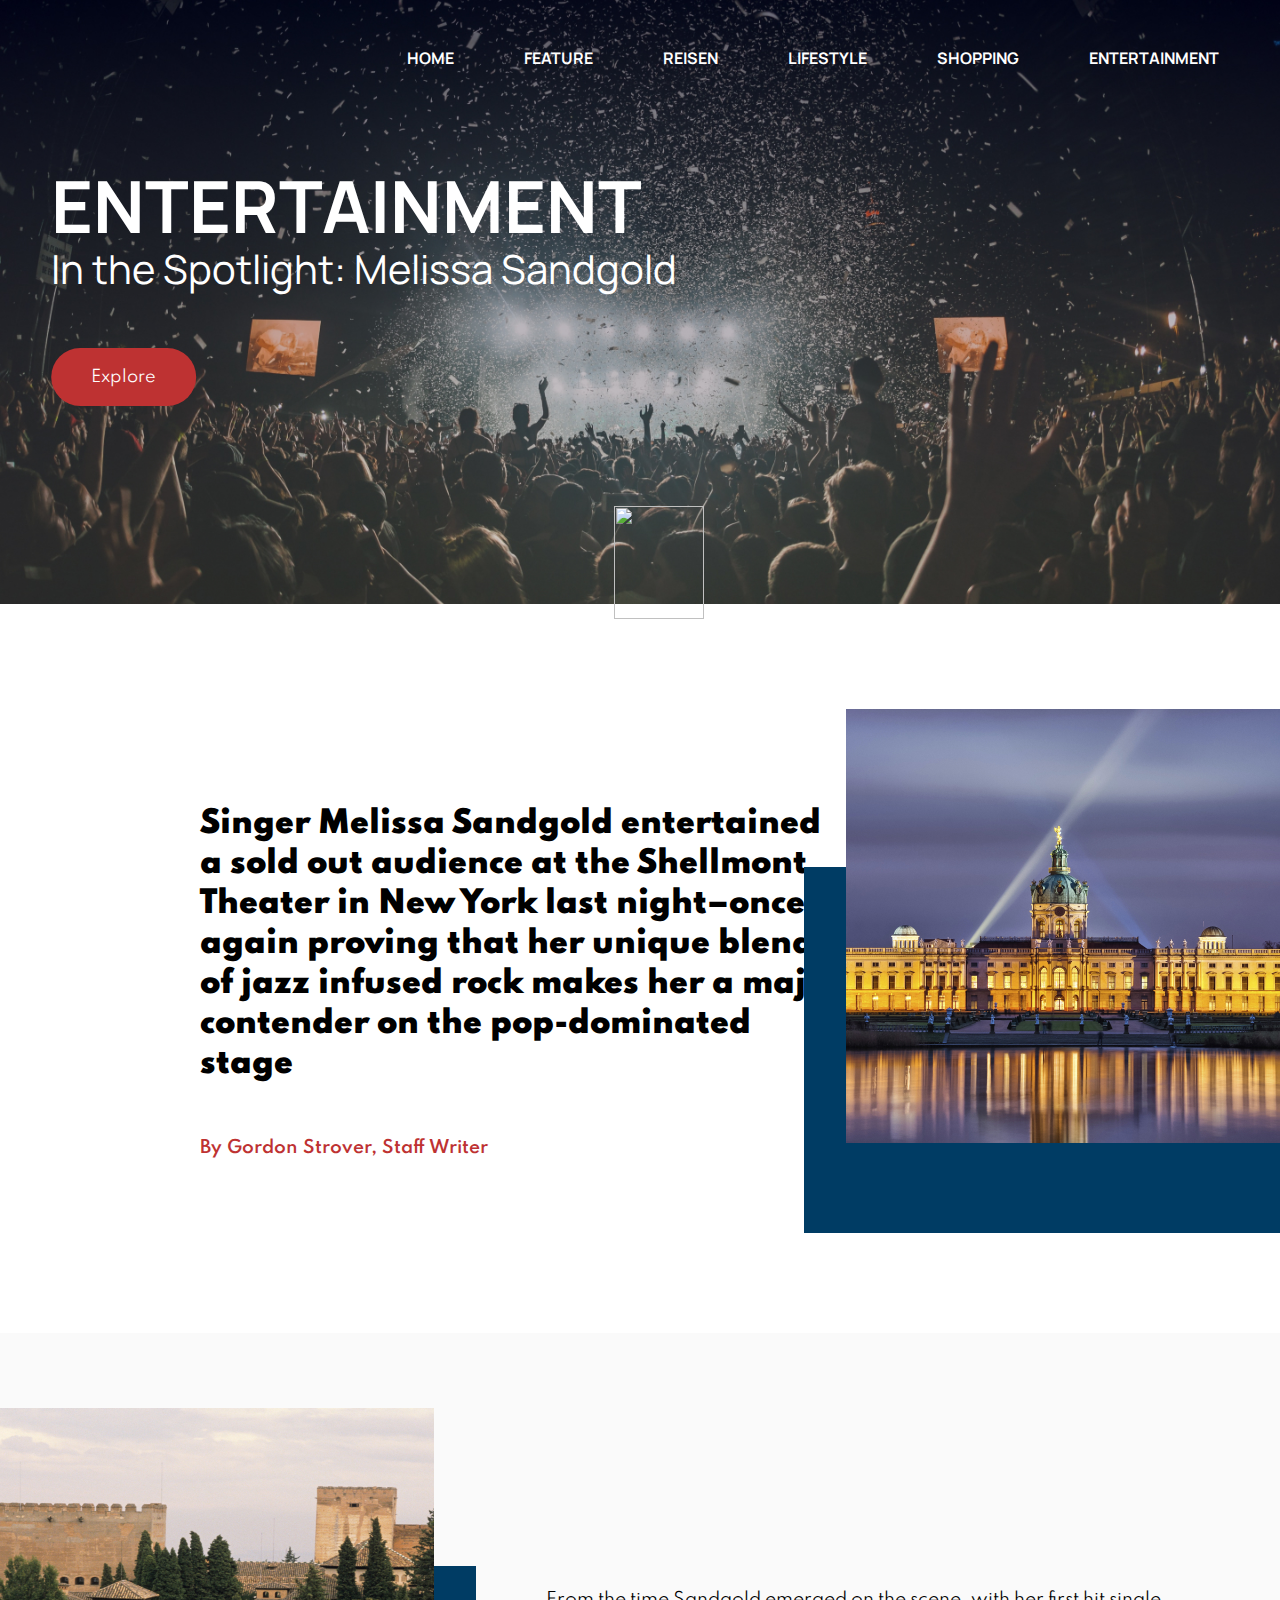
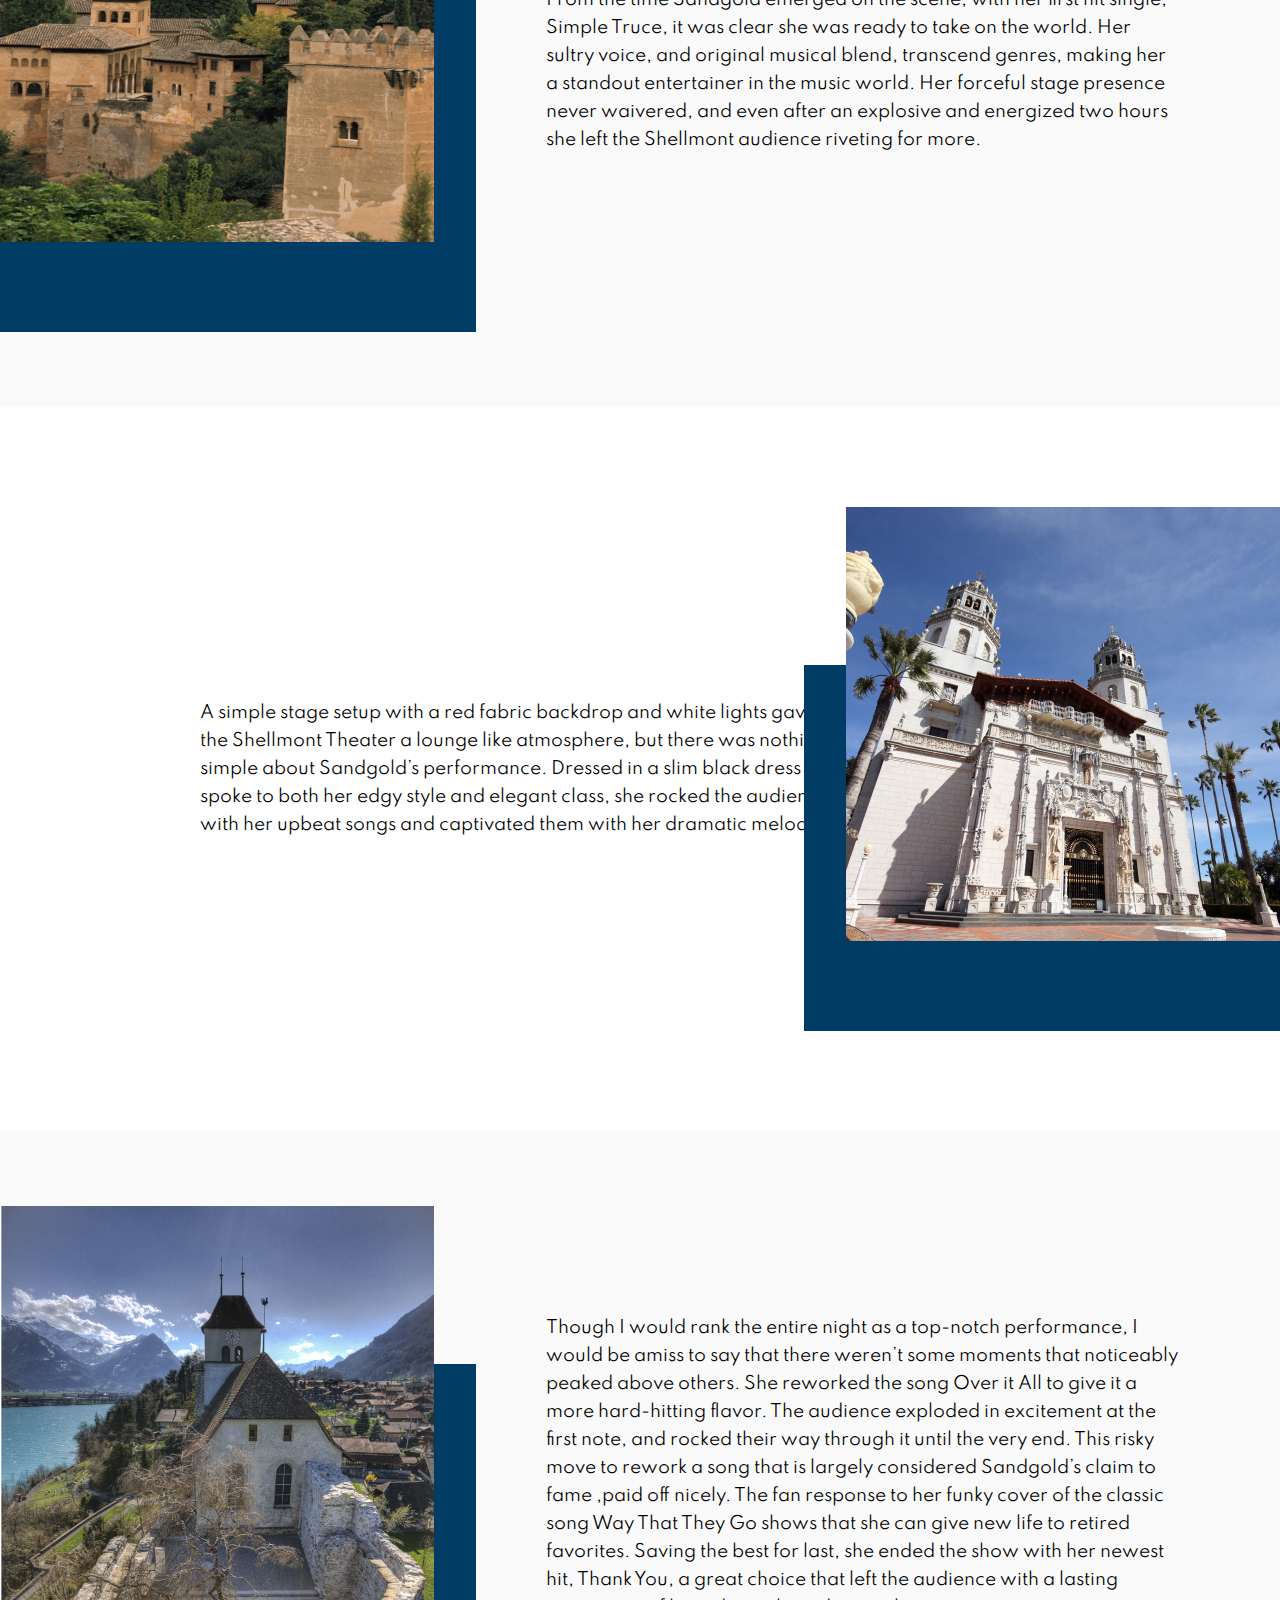
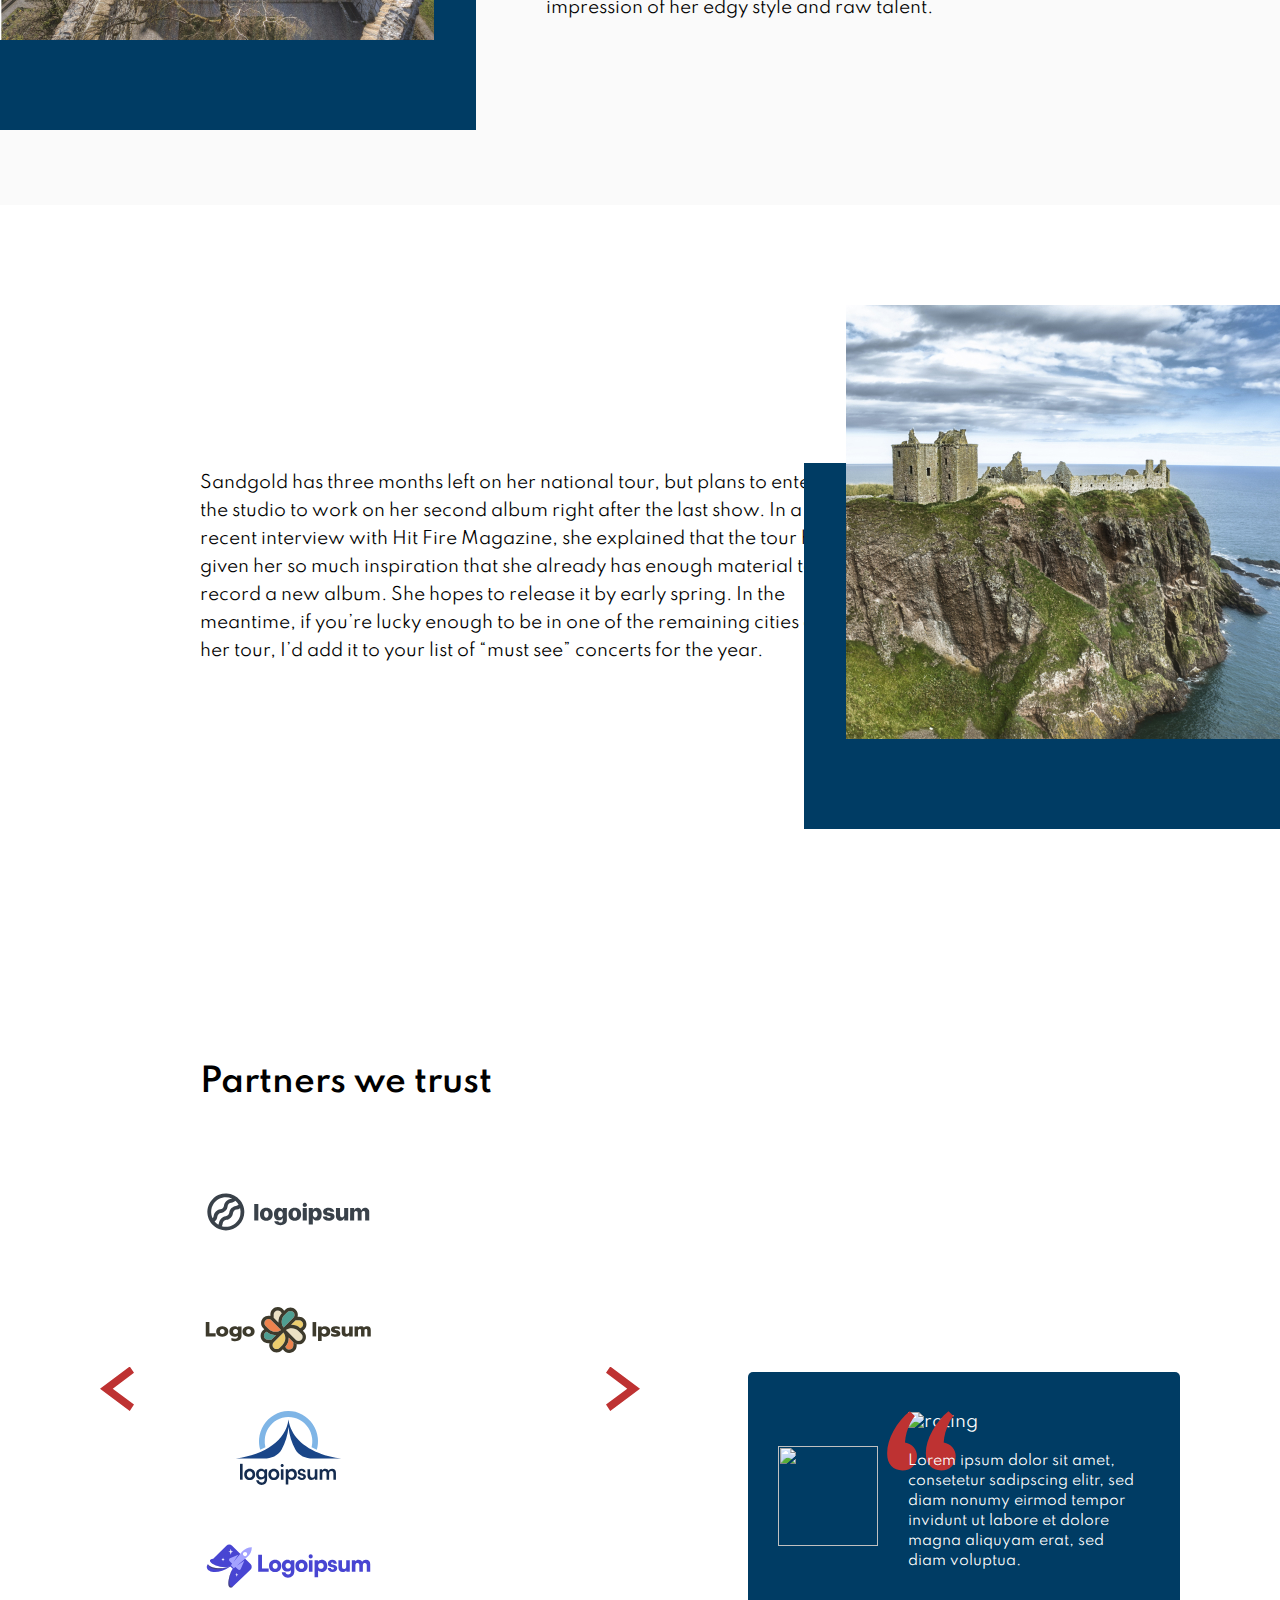
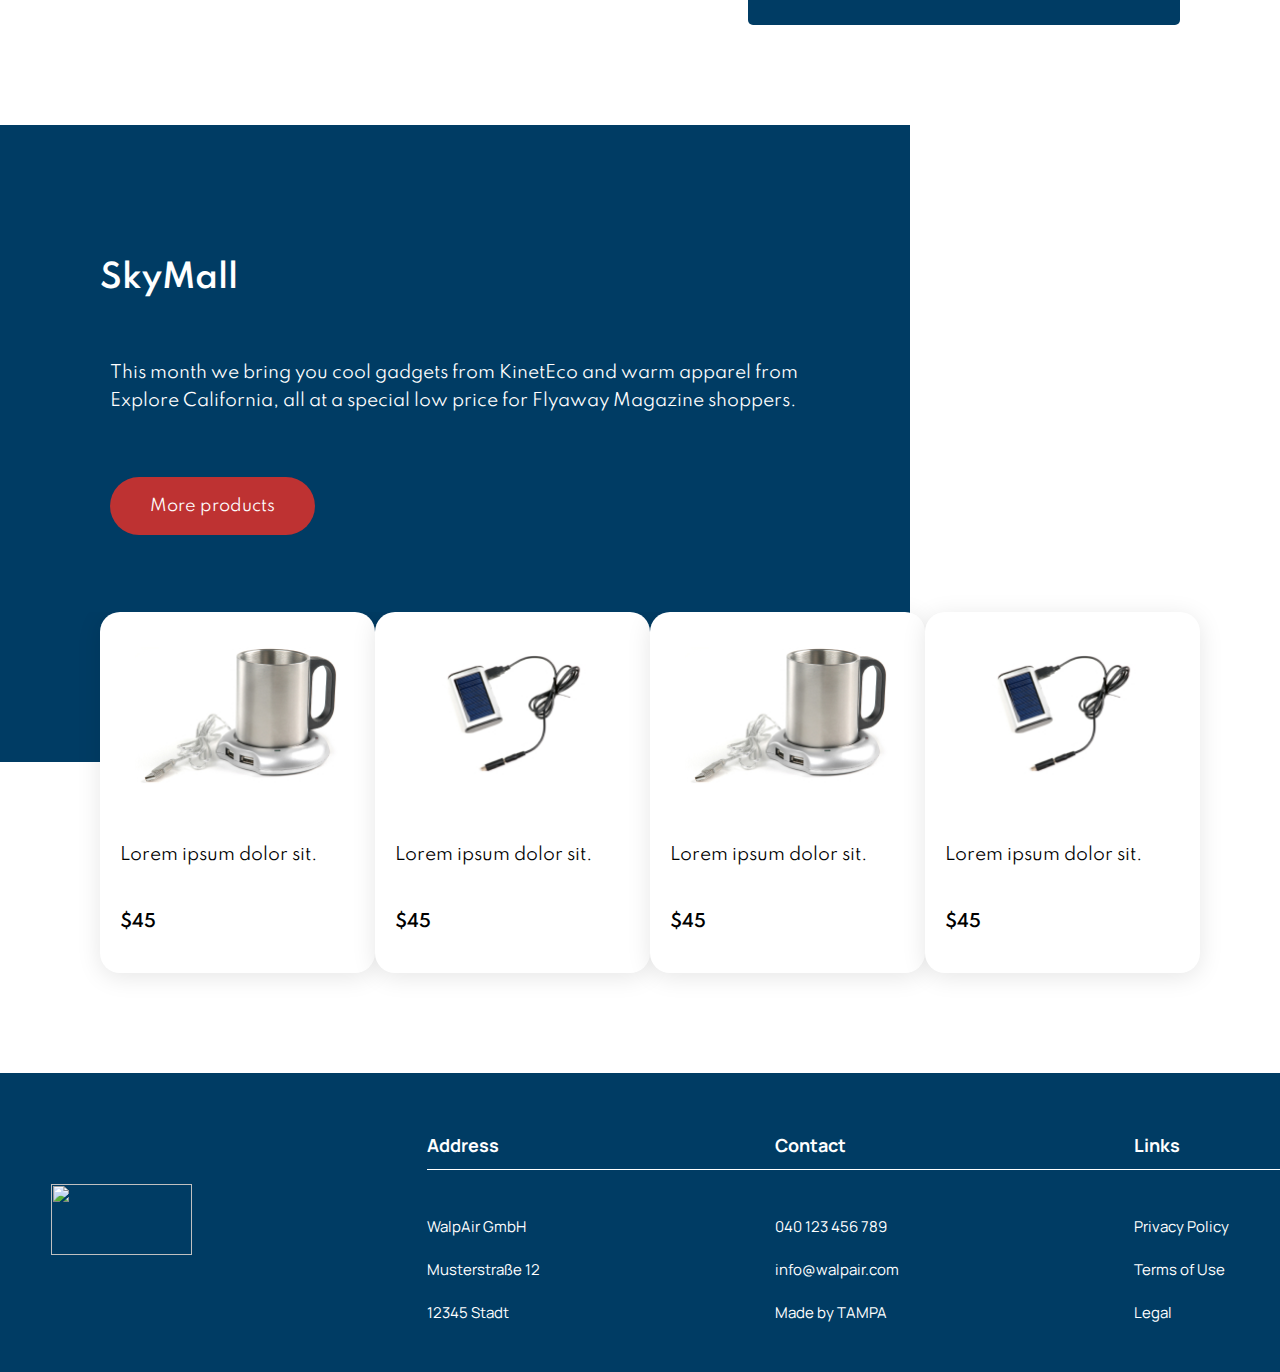
==== entertainment.html @ d900e172 "added Unterseiten" ====
<!DOCTYPE html>
<html lang="de">
<head>
	<meta charset="UTF-8">
	<meta http-equiv="X-UA-Compatible" content="IE=edge">
	<meta name="viewport" content="width=device-width, initial-scale=1.0">
	<title>WALPAIR Board Magazine</title>
	<link rel="stylesheet" href="css/reset.css">
	<link rel="stylesheet" type="text/css" href="slick-1.8.1/slick/slick.css">
	<link rel="stylesheet" href="css/style.css">
</head>
<body>
	<div class="site">
		<header>
			<div class="header inner">
				<div class="inner">
					<a href="index.html" class="logo"></a>
					<nav class="nav" id="nav">
						<ul>
							<li><a href="index.html">HOME</a></li>
							<li><a href="feature.html">FEATURE</a></li>
							<li><a href="reisen.html">REISEN</a></li>
							<li><a href="lifestyle.html">LIFESTYLE</a></li>
							<li><a href="shopping.html">SHOPPING</a></li>
							<li><a href="entertainment.html">ENTERTAINMENT</a></li>
						  </ul>
					</nav>
				</div>
			</div>
		</header>
		<div class="subhead">
			<div class="img">
				<img src="Bilder/entertainment-banner.jpg" alt="" width="1440" height="680">
				<div class="flug-icon">
					<a href="#allcont"><img src="img/scroll-down_Flugzeug.png" alt="" width="40" height="63"></a>
				</div>
			</div>
			<div class="inner">
				<div class="text-button">
					<p class="large-text">ENTERTAINMENT</p>
					<p class="mid-text">In the Spotlight: Melissa Sandgold</p>
					<p><a href="index.html" class="btn">Explore</a></p>
				</div>
			</div>
		</div>
		<div class="allcont" id="allcont">
			<div class="icon-txt-img">
				<div class="text-w700">
					<h4>Singer Melissa Sandgold entertained a sold out audience at the Shellmont Theater in New York last night–once again proving that her unique blend of jazz infused rock makes her a major contender on the pop-dominated stage</h4>
					<p style="color: #BE3232; font-weight: 600;">By Gordon Strover, Staff Writer</p>
				</div>
				<div class="img-shadow shadow-left">
					<img src="Bilder/reisen1.jpg" alt="" width="434" height="434">
				</div>
			</div>
			<div class="img-txt grey-bg">
				<div class="img-shadow shadow-right">
					<img src="Bilder/reisen2.jpg" alt="" width="434" height="434">
				</div>
				<div class="txt">
					<p>From the time Sandgold emerged on the scene, with her first hit single, Simple Truce, it was clear she was ready to take on the world. Her sultry voice, and original musical blend, transcend genres, making her a standout entertainer in the music world. Her forceful stage presence never waivered, and even after an explosive and energized two hours she left the Shellmont audience riveting for more.
					</p>
				</div>
			</div>
			<div class="icon-txt-img">
				<div class="text-w700">
					<p>A simple stage setup with a red fabric backdrop and white lights gave the Shellmont Theater a lounge like atmosphere, but there was nothing simple about Sandgold’s performance. Dressed in a slim black dress that spoke to both her edgy style and elegant class, she rocked the audience with her upbeat songs and captivated them with her dramatic melodies.
					</p>
				</div>
				<div class="img-shadow shadow-left">
					<img src="Bilder/reisen3.jpg" alt="" width="434" height="434">
				</div>
			</div>
			<div class="img-txt grey-bg">
				<div class="img-shadow shadow-right">
					<img src="Bilder/reisen4.jpg" alt="" width="434" height="434">
				</div>
				<div class="txt">
					<p>Though I would rank the entire night as a top-notch performance, I would be amiss to say that there weren’t some moments that noticeably peaked above others. She reworked the song Over it All to give it a more hard-hitting flavor. The audience exploded in excitement at the first note, and rocked their way through it until the very end. This risky move to rework a song that is largely considered Sandgold’s claim to fame ,paid off nicely. The fan response to her funky cover of the classic song Way That They Go shows that she can give new life to retired favorites. Saving the best for last, she ended the show with her newest hit, Thank You, a great choice that left the audience with a lasting impression of her edgy style and raw talent.
					</p>
				</div>
			</div>
			<div class="icon-txt-img">
				<div class="text-w700">
					<p>Sandgold has three months left on her national tour, but plans to enter the studio to work on her second album right after the last show. In a recent interview with Hit Fire Magazine, she explained that the tour has given her so much inspiration that she already has enough material to record a new album. She hopes to release it by early spring. In the meantime, if you’re lucky enough to be in one of the remaining cities on her tour, I’d add it to your list of “must see” concerts for the year.
					</p>
				</div>
				<div class="img-shadow shadow-left">
					<img src="Bilder/reisen5.jpg" alt="" width="434" height="434">
				</div>
			</div>
			<div class="logo-wrapper">
				<div class="h3-logo"><h3>Partners we trust</h3></div>
				<div class="trust-wrapper">
					<div class="slider">
						<div class="slide">
							<div class="logos">
								<div class="logo-box"><img src="img/logoipsum-logo-7.svg" alt="" width="169" height="78"></div>
								<div class="logo-box"><img src="img/logoipsum-logo-25.svg" alt="" width="169" height="78"></div>
								<div class="logo-box"><img src="img/logoipsum-logo-31.svg" alt="" width="169" height="78"></div>
								<div class="logo-box"><img src="img/logoipsum-logo-33.svg" alt="" width="169" height="78"></div>
							</div>
						</div>
						<div class="slide">
							<div class="logos">
								<div class="logo-box"><img src="img/logoipsum-logo-7.svg" alt="" width="169" height="78"></div>
								<div class="logo-box"><img src="img/logoipsum-logo-25.svg" alt="" width="169" height="78"></div>
								<div class="logo-box"><img src="img/logoipsum-logo-31.svg" alt="" width="169" height="78"></div>
								<div class="logo-box"><img src="img/logoipsum-logo-33.svg" alt="" width="169" height="78"></div>
							</div>
						</div>
					</div>
					<div class="blue-box">
						<div class="profile-txt">
							<div class="profile-img">
								<img src="Bilder/Ellipse2.png" alt="" width="100" height="100">
							</div>
							<div class="bluebox-txt">
								<img src="img/stars.svg" alt="rating">
								<p>Lorem ipsum dolor sit amet, consetetur sadipscing elitr, sed diam nonumy eirmod tempor invidunt ut labore et dolore magna aliquyam erat, sed diam voluptua.</p>
							</div>
						</div>
					</div>
				</div>
			</div>
			<div class="shopping">
				<div class="inner">
					<div class="txt-button">
						<h3>SkyMall</h3>
						<p>This month we bring you cool gadgets from KinetEco and warm apparel from Explore California, all at a special low price for Flyaway Magazine shoppers.
						</p>
						<p><a href="" class="btn">More products</a></p>
					</div>
				</div>
				<div class="products">
					<div class="product">
						<img src="Bilder/caffe-product.jpg" alt="" width="205" height="137">
						<p class="product-txt">Lorem ipsum dolor sit.</p>
						<p class="price">$45</p>
					</div>
					<div class="product">
						<img src="Bilder/charger_product.jpg" alt="" width="205" height="137">
						<p class="product-txt">Lorem ipsum dolor sit.</p>
						<p class="price">$45</p>
					</div>
					<div class="product">
						<img src="Bilder/caffe-product.jpg" alt="" width="205" height="137">
						<p class="product-txt">Lorem ipsum dolor sit.</p>
						<p class="price">$45</p>
					</div>
					<div class="product">
						<img src="Bilder/charger_product.jpg" alt="" width="205" height="137">
						<p class="product-txt">Lorem ipsum dolor sit.</p>
						<p class="price">$45</p>
					</div>
				</div>
			</div>
			<footer class="foot">
				<div class="inner">
					<div class="foot-left">
						<div class="foot-img">
							<img src="img/logo_neg_rgb.svg" alt="" width="141" height="71">
						</div>
					</div>
					<div class="foot-mid">
						<h5>Address</h5>
						<p>WalpAir GmbH</p>
						<p>Musterstraße 12</p>
						<p>12345 Stadt</p>
					</div>
					<div class="mid-right">
						<h5>Contact</h5>
						<p><a href="tel:0040123456789">040 123 456 789</a></p>
						<p><a href="mailto:info@walpair.com">info@walpair.com</a></p>
						<p>Made by <a href="https://www.youtube.com/watch?v=dQw4w9WgXcQ">TAMPA</a></p>
					</div>
					<div class="foot-right">
						<h5>Links</h5>
						<p>Privacy Policy</p>
						<p>Terms of Use</p>
						<p>Legal</p>
					</div>
				</div>
			</footer>
		</div>
	</div>
	<script src="js/jquery-3.6.0.min.js"></script>
    <script src="slick-1.8.1/slick/slick.min.js"></script>
	<script src="js/index.js"></script>
</body>
</html>
---- css/style.css ----
/*---FONTS----*/

/* manrope-regular - latin */
@font-face {
	font-family: 'Manrope';
	font-style: normal;
	font-weight: 400;
	src: url('../fonts/manrope-v8-latin-regular.eot'); /* IE9 Compat Modes */
	src: local(''),
		 url('../fonts/manrope-v8-latin-regular.eot?#iefix') format('embedded-opentype'), /* IE6-IE8 */
		 url('../fonts/manrope-v8-latin-regular.woff2') format('woff2'), /* Super Modern Browsers */
		 url('../fonts/manrope-v8-latin-regular.woff') format('woff'), /* Modern Browsers */
		 url('../fonts/manrope-v8-latin-regular.ttf') format('truetype'), /* Safari, Android, iOS */
		 url('../fonts/manrope-v8-latin-regular.svg#Manrope') format('svg'); /* Legacy iOS */
  }
  /* manrope-500 - latin */
  @font-face {
	font-family: 'Manrope';
	font-style: normal;
	font-weight: 500;
	src: url('../fonts/manrope-v8-latin-500.eot'); /* IE9 Compat Modes */
	src: local(''),
		 url('../fonts/manrope-v8-latin-500.eot?#iefix') format('embedded-opentype'), /* IE6-IE8 */
		 url('../fonts/manrope-v8-latin-500.woff2') format('woff2'), /* Super Modern Browsers */
		 url('../fonts/manrope-v8-latin-500.woff') format('woff'), /* Modern Browsers */
		 url('../fonts/manrope-v8-latin-500.ttf') format('truetype'), /* Safari, Android, iOS */
		 url('../fonts/manrope-v8-latin-500.svg#Manrope') format('svg'); /* Legacy iOS */
  }
  /* manrope-600 - latin */
  @font-face {
	font-family: 'Manrope';
	font-style: normal;
	font-weight: 600;
	src: url('../fonts/manrope-v8-latin-600.eot'); /* IE9 Compat Modes */
	src: local(''),
		 url('../fonts/manrope-v8-latin-600.eot?#iefix') format('embedded-opentype'), /* IE6-IE8 */
		 url('../fonts/manrope-v8-latin-600.woff2') format('woff2'), /* Super Modern Browsers */
		 url('../fonts/manrope-v8-latin-600.woff') format('woff'), /* Modern Browsers */
		 url('../fonts/manrope-v8-latin-600.ttf') format('truetype'), /* Safari, Android, iOS */
		 url('../fonts/manrope-v8-latin-600.svg#Manrope') format('svg'); /* Legacy iOS */
  }
  /* manrope-700 - latin */
  @font-face {
	font-family: 'Manrope';
	font-style: normal;
	font-weight: 700;
	src: url('../fonts/manrope-v8-latin-700.eot'); /* IE9 Compat Modes */
	src: local(''),
		 url('../fonts/manrope-v8-latin-700.eot?#iefix') format('embedded-opentype'), /* IE6-IE8 */
		 url('../fonts/manrope-v8-latin-700.woff2') format('woff2'), /* Super Modern Browsers */
		 url('../fonts/manrope-v8-latin-700.woff') format('woff'), /* Modern Browsers */
		 url('../fonts/manrope-v8-latin-700.ttf') format('truetype'), /* Safari, Android, iOS */
		 url('../fonts/manrope-v8-latin-700.svg#Manrope') format('svg'); /* Legacy iOS */
  }
  /* manrope-800 - latin */
  @font-face {
	font-family: 'Manrope';
	font-style: normal;
	font-weight: 800;
	src: url('../fonts/manrope-v8-latin-800.eot'); /* IE9 Compat Modes */
	src: local(''),
		 url('../fonts/manrope-v8-latin-800.eot?#iefix') format('embedded-opentype'), /* IE6-IE8 */
		 url('../fonts/manrope-v8-latin-800.woff2') format('woff2'), /* Super Modern Browsers */
		 url('../fonts/manrope-v8-latin-800.woff') format('woff'), /* Modern Browsers */
		 url('../fonts/manrope-v8-latin-800.ttf') format('truetype'), /* Safari, Android, iOS */
		 url('../fonts/manrope-v8-latin-800.svg#Manrope') format('svg'); /* Legacy iOS */
  }

/* spartan-regular - latin */
@font-face {
	font-family: 'Spartan';
	font-style: normal;
	font-weight: 400;
	src: url('../fonts/spartan-v7-latin-regular.eot'); /* IE9 Compat Modes */
	src: local(''),
		 url('../fonts/spartan-v7-latin-regular.eot?#iefix') format('embedded-opentype'), /* IE6-IE8 */
		 url('../fonts/spartan-v7-latin-regular.woff2') format('woff2'), /* Super Modern Browsers */
		 url('../fonts/spartan-v7-latin-regular.woff') format('woff'), /* Modern Browsers */
		 url('../fonts/spartan-v7-latin-regular.ttf') format('truetype'), /* Safari, Android, iOS */
		 url('../fonts/spartan-v7-latin-regular.svg#Spartan') format('svg'); /* Legacy iOS */
  }
  /* spartan-500 - latin */
  @font-face {
	font-family: 'Spartan';
	font-style: normal;
	font-weight: 500;
	src: url('../fonts/spartan-v7-latin-500.eot'); /* IE9 Compat Modes */
	src: local(''),
		 url('../fonts/spartan-v7-latin-500.eot?#iefix') format('embedded-opentype'), /* IE6-IE8 */
		 url('../fonts/spartan-v7-latin-500.woff2') format('woff2'), /* Super Modern Browsers */
		 url('../fonts/spartan-v7-latin-500.woff') format('woff'), /* Modern Browsers */
		 url('../fonts/spartan-v7-latin-500.ttf') format('truetype'), /* Safari, Android, iOS */
		 url('../fonts/spartan-v7-latin-500.svg#Spartan') format('svg'); /* Legacy iOS */
  }
  /* spartan-600 - latin */
  @font-face {
	font-family: 'Spartan';
	font-style: normal;
	font-weight: 600;
	src: url('../fonts/spartan-v7-latin-600.eot'); /* IE9 Compat Modes */
	src: local(''),
		 url('../fonts/spartan-v7-latin-600.eot?#iefix') format('embedded-opentype'), /* IE6-IE8 */
		 url('../fonts/spartan-v7-latin-600.woff2') format('woff2'), /* Super Modern Browsers */
		 url('../fonts/spartan-v7-latin-600.woff') format('woff'), /* Modern Browsers */
		 url('../fonts/spartan-v7-latin-600.ttf') format('truetype'), /* Safari, Android, iOS */
		 url('../fonts/spartan-v7-latin-600.svg#Spartan') format('svg'); /* Legacy iOS */
  }
  /* spartan-900 - latin */
  @font-face {
	font-family: 'Spartan';
	font-style: normal;
	font-weight: 900;
	src: url('../fonts/spartan-v7-latin-900.eot'); /* IE9 Compat Modes */
	src: local(''),
		 url('../fonts/spartan-v7-latin-900.eot?#iefix') format('embedded-opentype'), /* IE6-IE8 */
		 url('../fonts/spartan-v7-latin-900.woff2') format('woff2'), /* Super Modern Browsers */
		 url('../fonts/spartan-v7-latin-900.woff') format('woff'), /* Modern Browsers */
		 url('../fonts/spartan-v7-latin-900.ttf') format('truetype'), /* Safari, Android, iOS */
		 url('../fonts/spartan-v7-latin-900.svg#Spartan') format('svg'); /* Legacy iOS */
  }


/*---ALLGEMEIN----*/

:root {
	font-family: 'Spartan';
	font-size: 17px;
	scroll-behavior: smooth;
}

h1 {
	font-size: 42px;
	margin-bottom: 50px;
}

h3 {
	font-size: 32px;
	font-weight: 600;
	line-height: 42px;
	margin-bottom: 50px;
}

h4 {
	font-size: 30px;
	line-height: 40px;
	margin-bottom: 50px;
}

p {
	line-height: 28px;
}

.site {
	position: relative;
	max-width: 1440px;
	margin: 0 auto;
	box-shadow: 0 0 10px 0 rgba(0, 0, 0, 0.2);
}

.inner {
	max-width: 1245px;
	width: 92%;
	margin: 0 auto;
	position: relative;
	display: flex;
}

li a {
	font-weight: 700;
	text-decoration: none;
	color: #ffffff;
	padding: 10px;
	transition: display 0.4s ease;
}

ul {
	list-style-type: none;
}

body {
	margin: 0;
}

/*---HEADER----*/
.header {
	position: relative;
	z-index: 1;
}

.header .inner {
	position: absolute;
	display: flex;
	justify-content: space-between;
	align-items: center;
	padding: 10px 0px;
	width: 100%;
	margin: 10px 0px;
}

/*---Logo-----*/
.logo {
	background:url("../img/logo_neg_rgb.svg") no-repeat left center / contain;
	width: 141px;
	height: 71px;
	display: block;
}

.logo span {
	display: none;
}

.logo a {
	width: 100%;
	height: 100%;
}

/*---NAVI-----*/
#nav {
	font-family: "Manrope"
}

#nav ul {
	display: flex;
	align-items: center;
}

#nav li + li {
	margin-left: 50px;
}

#nav a {
	display: inline-block;
	font-size: 16px;
	box-sizing: border-box;
	padding: 10px;
	position: relative;
}

#nav li a:after {
	content: '';
	display: inline-block;
	position: absolute;
	left: 0;
	bottom: 0;
	margin-top: 5px;
	height: 5px;
	width: 100%;
	border-top: 1px solid #ffffff;
	border-bottom: 1px solid #ffffff;
	transform: scaleX(0);
	transition: transform 250ms ease;
}

#nav li a:hover:after {
	transform: scaleX(1);
	transform-origin:  0% 50%;
}

/*---Subhead----*/

.subhead {
	position: relative;
}

.subhead img{
	width: 100%;
	height: 100%;
}

.subhead .inner {
	position: absolute;
	top: 50%;
 	left: 50%;
 	transform: translate(-50%, -50%);
}

.text-button {
	font-family: "Manrope";
	color: #ffffff;
}


.large-text {
	font-size: 72px;
	margin: 5px 0px;
	font-weight: 700;
	/* line-height: 98px; */
}

.mid-text {
	font-size: 40px;
	margin-top: 35px;
/* 	line-height: 55px; */
}

.flug-icon{
	width: 90px;
	height: 113px;
	position: absolute;
	left: 48%;
	top: 83%;
	transition: 0.4s ease;
}

.flug-icon:hover {
	top: 85%;
}

.flug-icon img {
	width: 100%;
	height: 100%;
}

a.btn {
	background-color: #BE3232;
	padding: 10px 30px;
	margin-top: 25px;
	color: #ffffff;
	border: none;
	padding: 15px 40px;
	text-align: center;
	text-decoration: none;
	display: inline-block;
	cursor: pointer;
	border-radius: 30px;
	font-size: 16px;
	font-family: "Spartan";
	transition: background 0.4s ease;
}


.btn:hover {
	background: #DC5050;
	transition: background 0.4s ease;
}

.underline-icon {
	height: 20px;
	display: none;
	transition: display 0.4s ease;
}

li a:hover + .underline-icon{
	display: block;
	
}

.icon-txt-img {
	display: flex;
	align-items: center;
	justify-content: space-between;
	padding: 100px 0 100px 100px;
}

.icon {
	padding: 0 50px;
}

.text-w700 {
	max-width: 700px;
	padding-left: 100px;
	position: relative;
}

.text-w700 p:before {
	content: '';
	display: block;
	width: 28px;
	height: 177px;
	background-image: url(../img/side_text.svg);
	background-repeat: no-repeat;
	position: absolute;
	left: 0;
}

.img-shadow {
	position: relative;
	z-index: 1;
	height: 100%;
}

.img-shadow img {
	padding-bottom: 85px;
}

.img-shadow:after {
	content: '';
	display: block;
	width: calc(100% + 42px); /* + padding of 42px */
	height: 70%;
	background-color: #003C64;
	position: absolute;
	bottom: 0;
	z-index: -1;
}

.shadow-left:after {
	left: -42px;
}

.shadow-right:after {
	right: -42px;
}

.img-txt {
	display: flex;
	align-items: center;
	justify-content: space-between;
	padding: 100px 0;
}

.img-txt .txt {
	padding: 0 100px 0 112px;
}

.grey-bg {
	padding-top: 75px;
	padding-bottom: 75px;
	background-color: rgba(250, 250, 250, 1);
}

/* Slider */
.logo-wrapper {
	margin: 100px 0;
	padding: 0 100px;
	height: auto;
	display: flex;
	flex-direction: column;
}

.logo-wrapper h3 {
	padding-left: 100px;
}

.trust-wrapper {
	display: flex;
	justify-content: space-between;
}

.slider {
	max-width: 50%;
}

.slick-list {
	margin: 0 84px;
}

.logos {
	display: flex;
	flex-wrap: wrap;
}

.logo-box {
	padding: 10px;
	margin: 10px;
	flex:calc(40% - 10px);
}

.blue-box {
    color: #ffffff;
    display: flex;
    width: 40%;
    height: auto;
    align-items: flex-end;
}

.profile-txt {
    display: flex;
    align-items: center;
    border-radius: 5px;
    background-color: #003C64;
}

.profile-img {
    padding: 0 30px;
}

.bluebox-txt {
    padding: 40px 40px 40px 0;
}

.bluebox-txt p {
    position: relative;
    z-index: 1;
    font-size: 14px;
    line-height: 20px;
	padding-right: 5px;
}

.bluebox-txt p:after  {
    content: '';
    display: block;
    width: 70px;
    height: 60px;
    background-image: url(../img/quote.svg);
    background-repeat: no-repeat;
    background-size: 100% 100%;
    position: absolute;
    top: -40px;
    left: -22px;
    z-index: -1;
}

.bluebox-txt img {
    display: block;
    margin-left: auto;
    padding-bottom: 5px;
	margin-bottom: 5px;
}








/* .blue-box {
	color: #ffffff;
	display: flex;
	width: 50%;
	height: auto;
	align-items: center;
}

.profile-txt {
	display: flex;
	background-color: #003C64;
}

.profile-img {
	padding: 10px;
}

.bluebox-txt{
	padding: 5px;
} */

.slick-next {
	background: url("../img/right-arrow.svg") no-repeat center;
    position: absolute;
    z-index: 1000;
    top: 50%;
	transform: translateY(-50%);
    right: 0;
}

.slick-prev {
	background: url("../img/left-arrow.svg") no-repeat center;
    position: absolute;
    z-index: 1000;
    top: 50%;
	transform: translateY(-50%);
    left: 0;
}

.slick-next, .slick-prev {
	height: 45px;
	width: 34px;
	line-height: 0px;
	font-size: 0px;
	cursor: pointer;
	color: transparent;
	padding: 0;
	border: none;
	outline: none;
}

.bottom {
	display: flex;
	justify-content: space-between;
	align-items: center;
	margin-top: 15px;
}

.bottom .left {
	color: #BE3232;
	font-weight: 500;
}

.shopping {
    position: relative;
}

.shopping .inner {
	box-sizing: border-box;
	padding: 0 100px;
	max-width: 910px;
	width: auto;
	display: block;
	background-color: #003C64;
	margin: 0;
}

.shopping .inner:after {
	content: '';
	display: block;
	width: 100%;
	height: 150px;
	background-color: #003C64;
	position: absolute;
	left: 0;
	z-index: -1;
}

.txt-button {
	color: #ffffff;
	padding: 50px 0;
}

.txt-button h3 {
	padding-top: 50px;
}

.txt-button p {
	padding: 10px;
}


.products {
	display: flex;
    justify-content: space-between;
	padding: 0 100px;
}


.product {
	background-color: #ffffff;
	/* padding: 35px; */
	display: flex;
	flex-direction: column;
	border-radius: 20px;
	box-shadow: 0px 4px 24px 0px rgba(0,0,0,0.1);
	transition: transform .2s;
}

.product:hover {
	transform: scale(1.1)
}

.product img {
	padding: 35px;
}

.product .product-txt {
	padding: 5px 0 5px 20px;
}

.price {
	font-weight: 600;
	padding-bottom: 20px;
	padding-left: 20px;
}

/* Footer */

.foot {
	background-color: #003C64;
	margin-top: 100px;
	color: #ffffff;
	font-family: "Manrope";
	font-size: 15;
	overflow: hidden;
}

.foot h5 {
	font-size: 18px;
	padding-bottom: 25px;
}

.foot h5:after {
	content: '';
	display: block;
	width: 100%;
	height: 1px;
	background-color: #ffffff;
	position: absolute;
	margin-top: 12px;
}

.foot p {
	font-size: 15px;
}

.foot .inner {
	justify-content: space-between;
	padding: 30px 0;
	align-items: center;
}

.foot a {
	text-decoration: none;
	color: #ffffff;
}
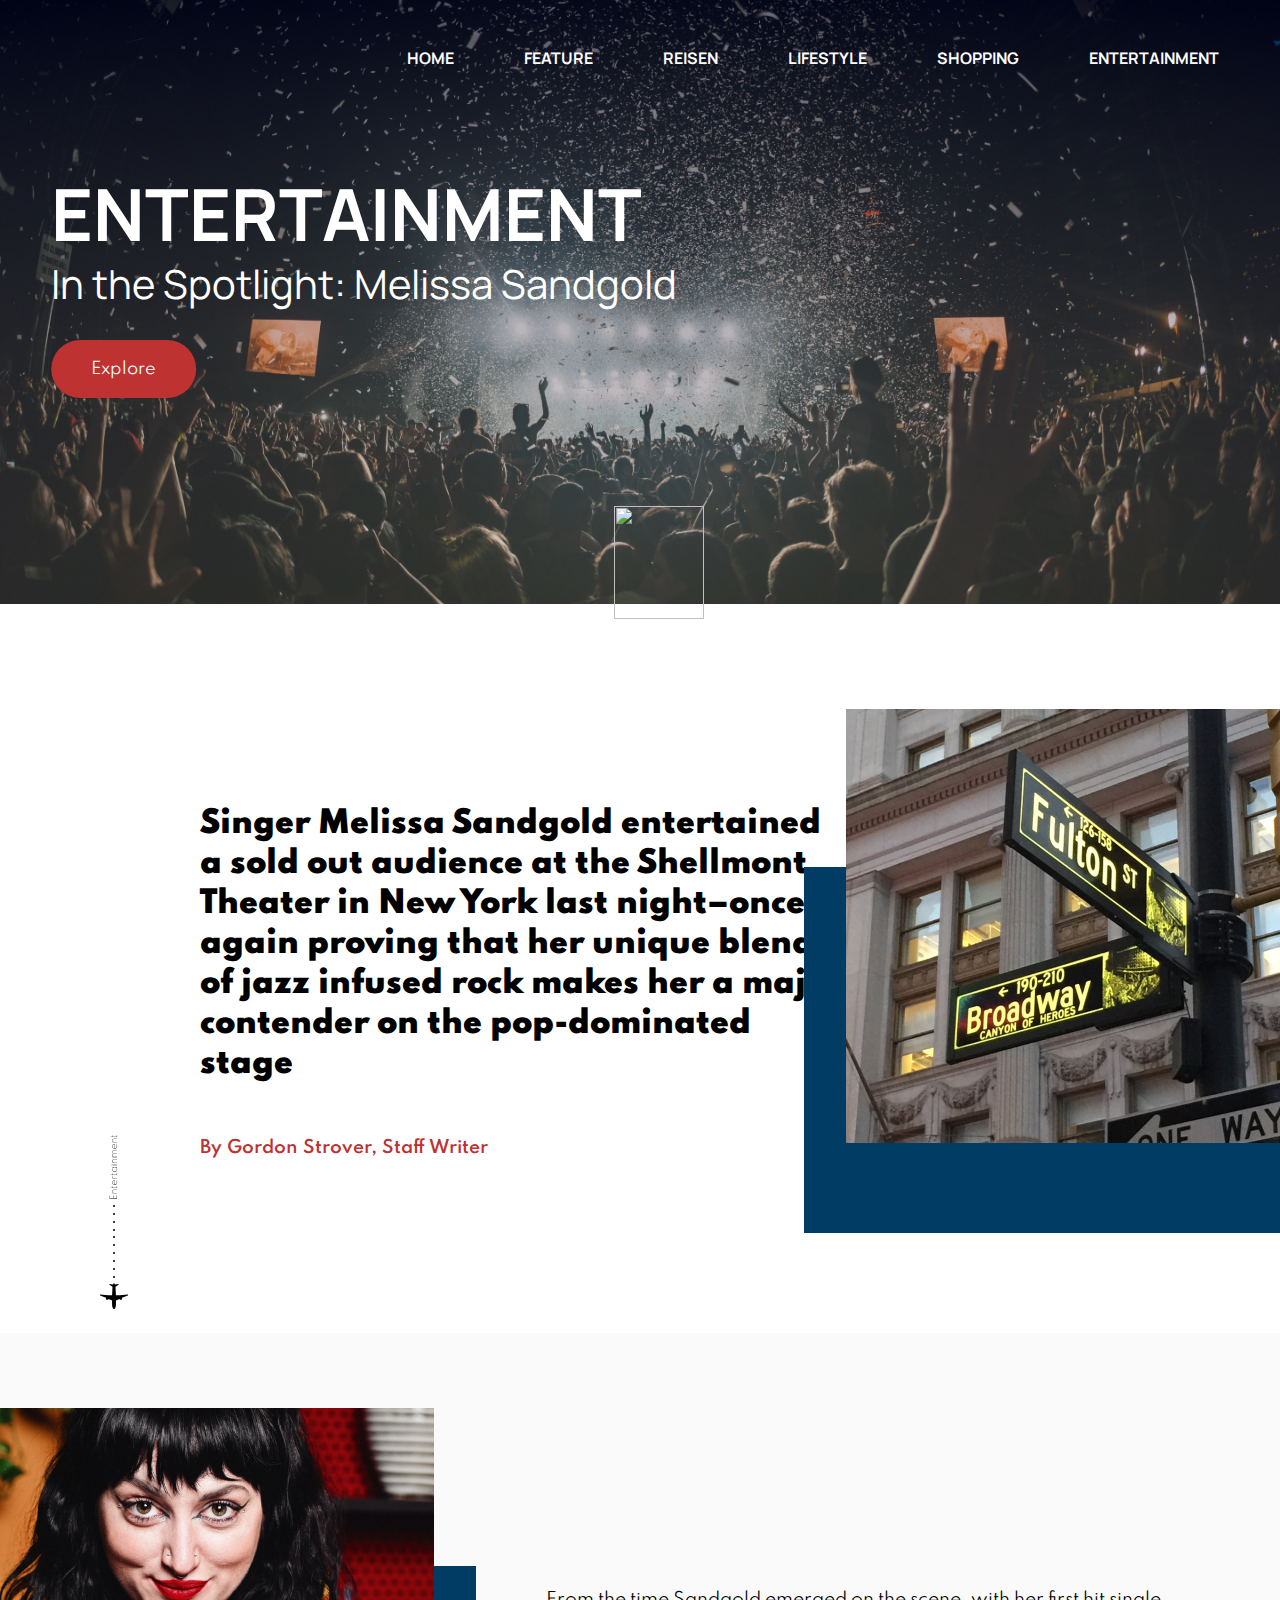
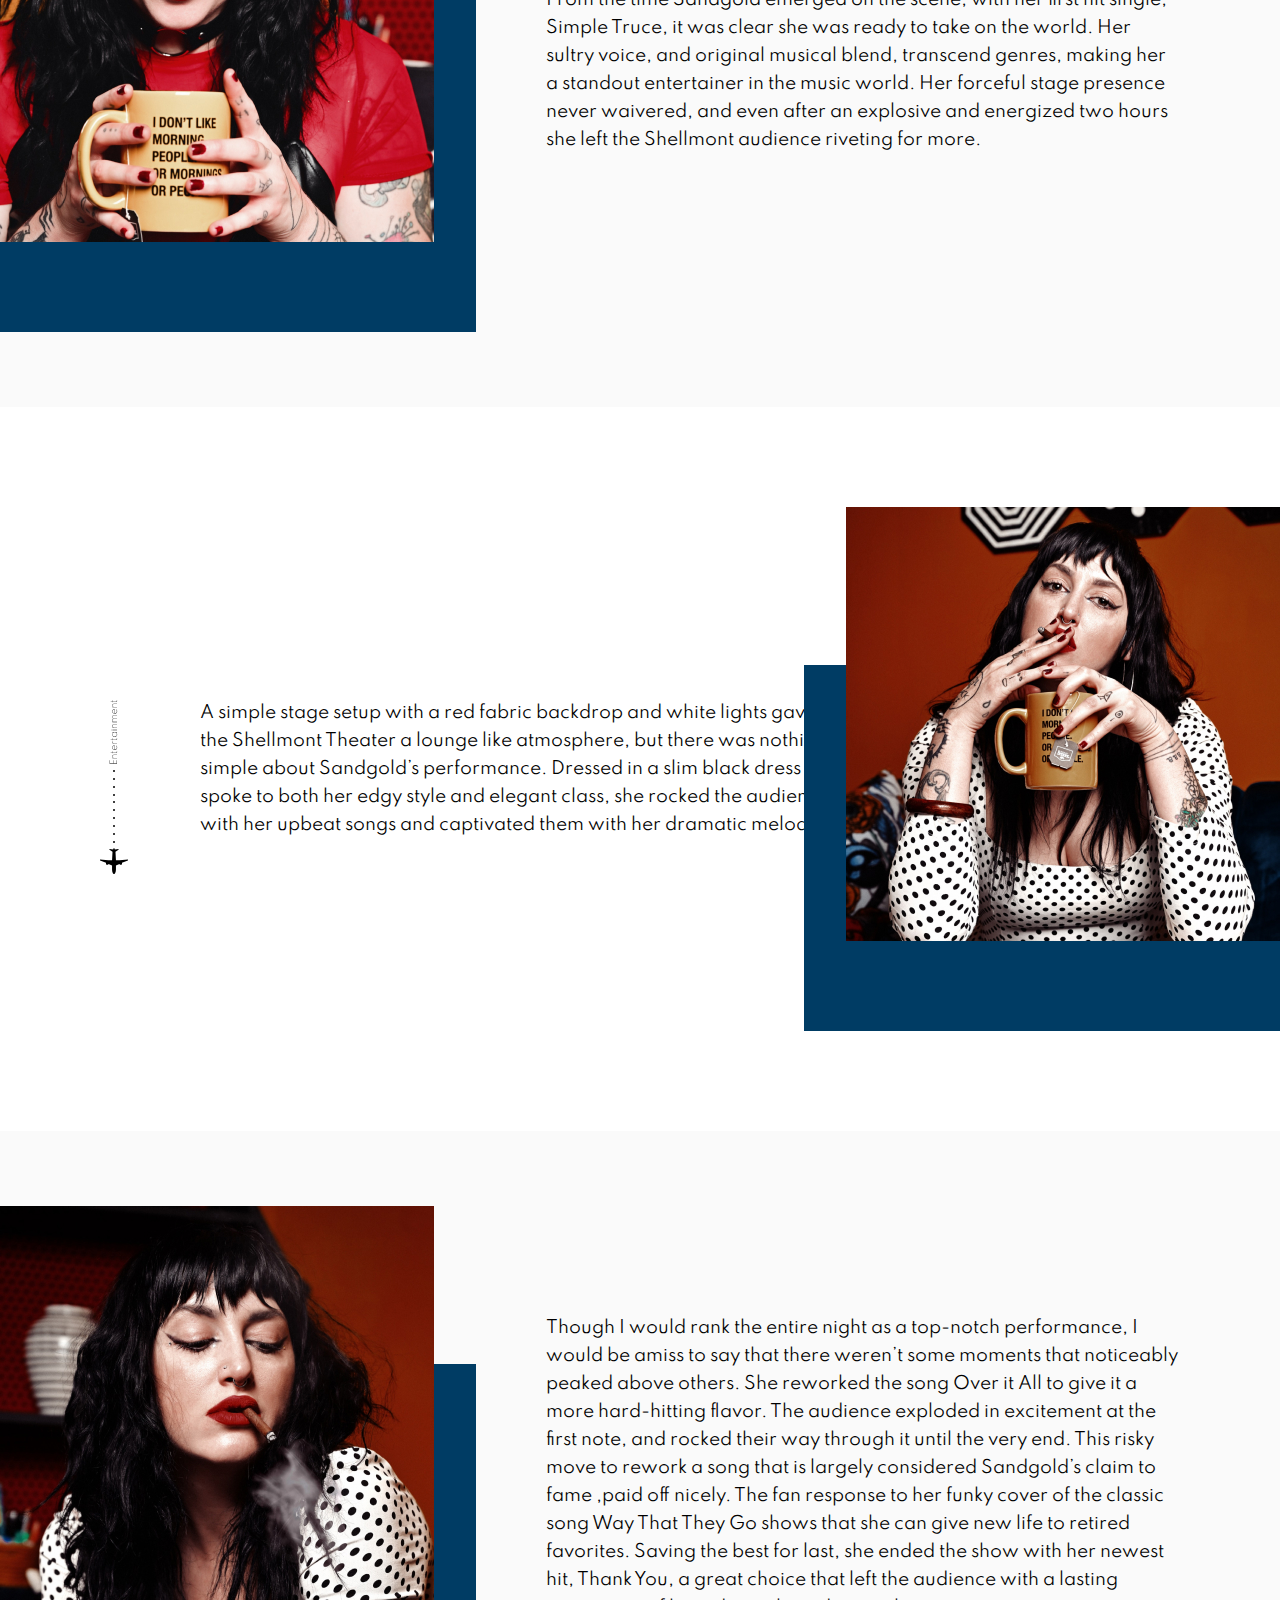
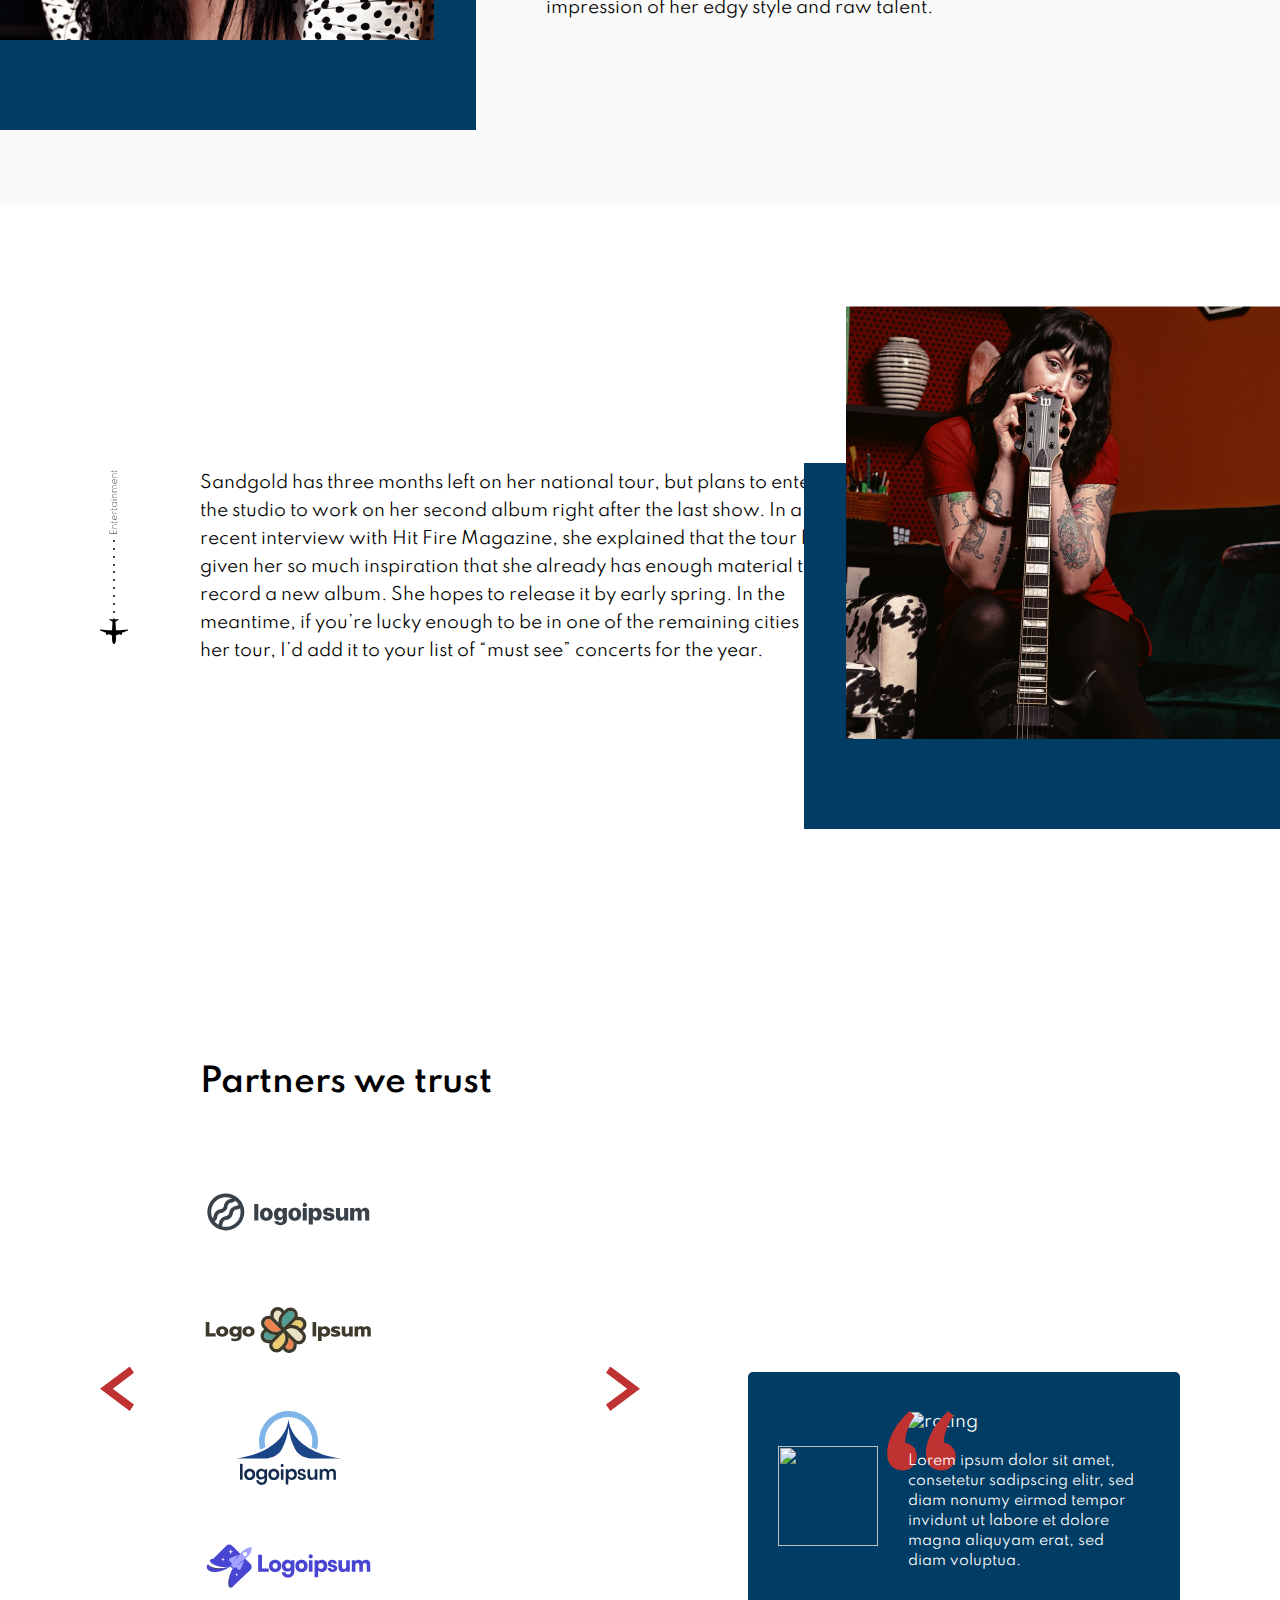
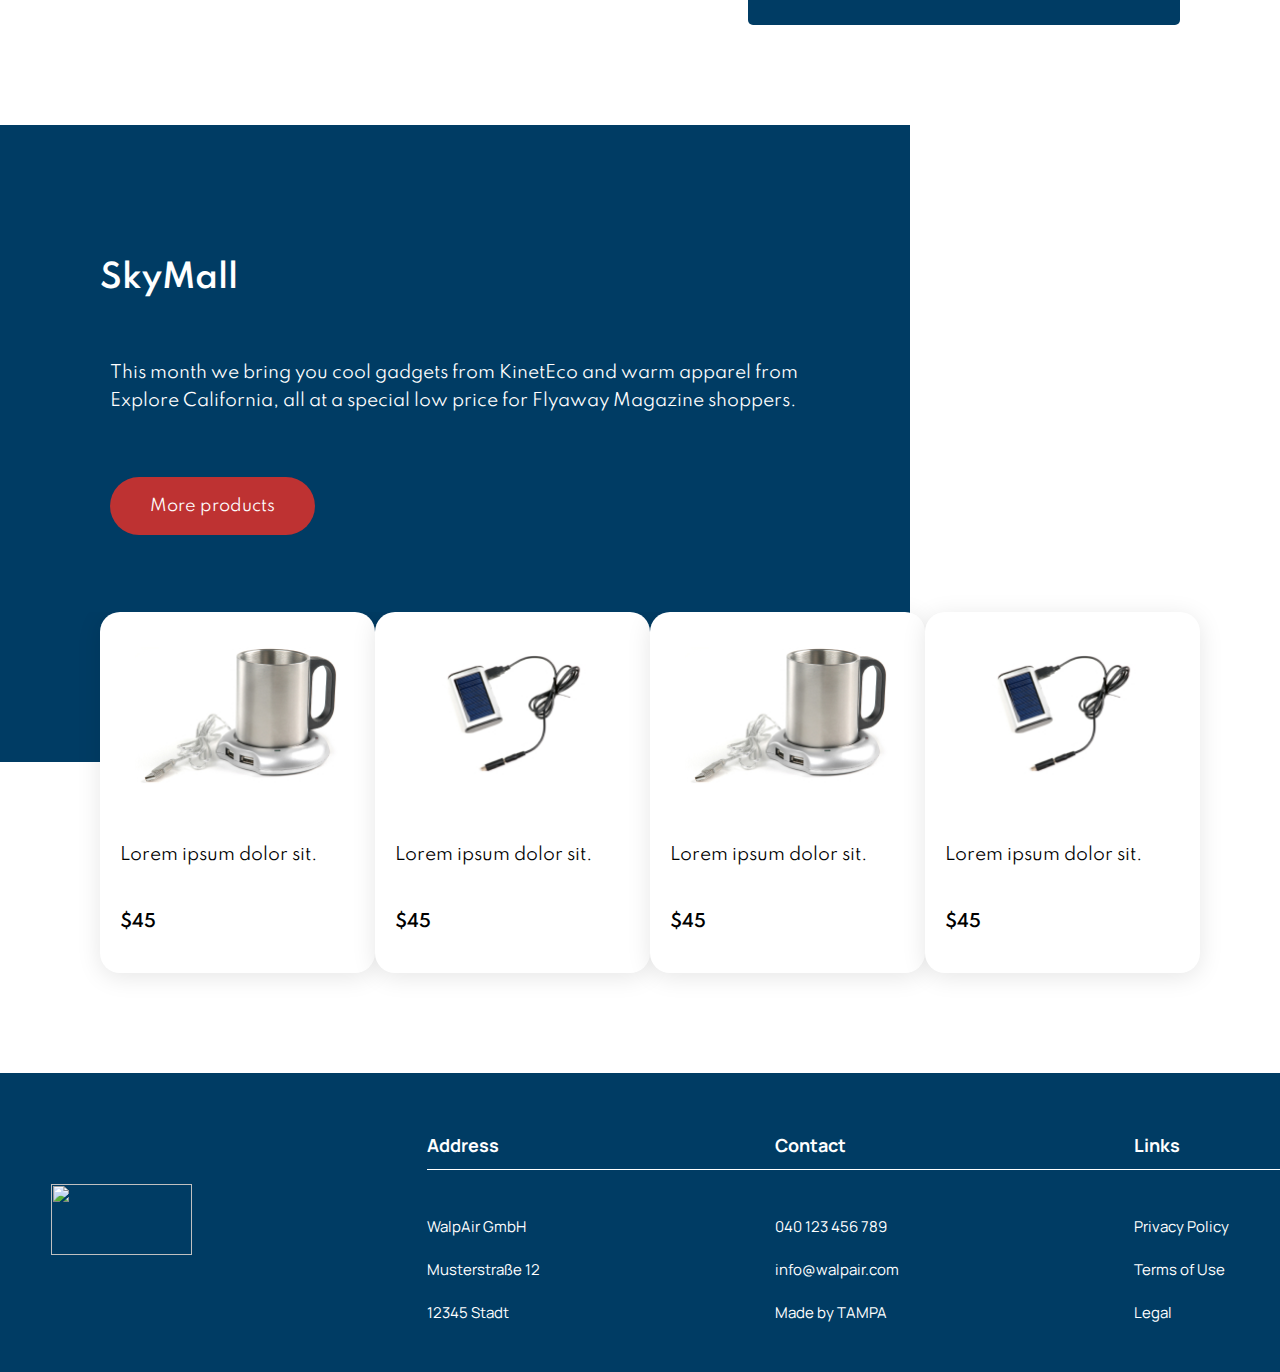
==== commit d6b8992d: "added pictures on Entertainment and Lifestyle" ====
--- a/entertainment.html
+++ b/entertainment.html
@@ -10,7 +10,7 @@
 	<link rel="stylesheet" href="css/style.css">
 </head>
 <body>
-	<div class="site">
+	<div class="site" id="entertainment">
 		<header>
 			<div class="header inner">
 				<div class="inner">
@@ -50,12 +50,12 @@
 					<p style="color: #BE3232; font-weight: 600;">By Gordon Strover, Staff Writer</p>
 				</div>
 				<div class="img-shadow shadow-left">
-					<img src="Bilder/reisen1.jpg" alt="" width="434" height="434">
+					<img src="Bilder/entertainment1.jpg" alt="" width="434" height="434">
 				</div>
 			</div>
 			<div class="img-txt grey-bg">
 				<div class="img-shadow shadow-right">
-					<img src="Bilder/reisen2.jpg" alt="" width="434" height="434">
+					<img src="Bilder/entertainment2.jpg" alt="" width="434" height="434">
 				</div>
 				<div class="txt">
 					<p>From the time Sandgold emerged on the scene, with her first hit single, Simple Truce, it was clear she was ready to take on the world. Her sultry voice, and original musical blend, transcend genres, making her a standout entertainer in the music world. Her forceful stage presence never waivered, and even after an explosive and energized two hours she left the Shellmont audience riveting for more.
@@ -68,12 +68,12 @@
 					</p>
 				</div>
 				<div class="img-shadow shadow-left">
-					<img src="Bilder/reisen3.jpg" alt="" width="434" height="434">
+					<img src="Bilder/entertainment3.jpg" alt="" width="434" height="434">
 				</div>
 			</div>
 			<div class="img-txt grey-bg">
 				<div class="img-shadow shadow-right">
-					<img src="Bilder/reisen4.jpg" alt="" width="434" height="434">
+					<img src="Bilder/entertainment4.jpg" alt="" width="434" height="434">
 				</div>
 				<div class="txt">
 					<p>Though I would rank the entire night as a top-notch performance, I would be amiss to say that there weren’t some moments that noticeably peaked above others. She reworked the song Over it All to give it a more hard-hitting flavor. The audience exploded in excitement at the first note, and rocked their way through it until the very end. This risky move to rework a song that is largely considered Sandgold’s claim to fame ,paid off nicely. The fan response to her funky cover of the classic song Way That They Go shows that she can give new life to retired favorites. Saving the best for last, she ended the show with her newest hit, Thank You, a great choice that left the audience with a lasting impression of her edgy style and raw talent.
@@ -86,7 +86,7 @@
 					</p>
 				</div>
 				<div class="img-shadow shadow-left">
-					<img src="Bilder/reisen5.jpg" alt="" width="434" height="434">
+					<img src="Bilder/entertainment5.jpg" alt="" width="434" height="434">
 				</div>
 			</div>
 			<div class="logo-wrapper">
--- a/css/style.css
+++ b/css/style.css
@@ -289,7 +289,9 @@
 
 .mid-text {
 	font-size: 40px;
-	margin-top: 35px;
+	margin-top: 42px;
+	margin-bottom: 10px;
+	font-variant-ligatures: no-common-ligatures;
 /* 	line-height: 55px; */
 }
 
@@ -373,6 +375,30 @@
 	left: 0;
 }
 
+#index .teaser-wrapper:before {
+	background-image: url(../img/flugzeug_home.svg);
+}
+
+#entertainment .text-w700 p:before {
+	background-image: url(../img/flugzeug_entertainment.svg);
+}
+
+#feature .text-w700 p:before {
+	background-image: url(../img/flugzeug_feature.svg);
+}
+
+#lifestyle .text-w700 p:before {
+	background-image: url(../img/flugzeug_lifestyle.svg);
+}
+
+#reisen .text-w700 p:before {
+	background-image: url(../img/flugzeug_reisen.svg);
+}
+
+#shopping .text-w700 p:before {
+	background-image: url(../img/flugzeug_shopping.svg);
+}
+
 .img-shadow {
 	position: relative;
 	z-index: 1;
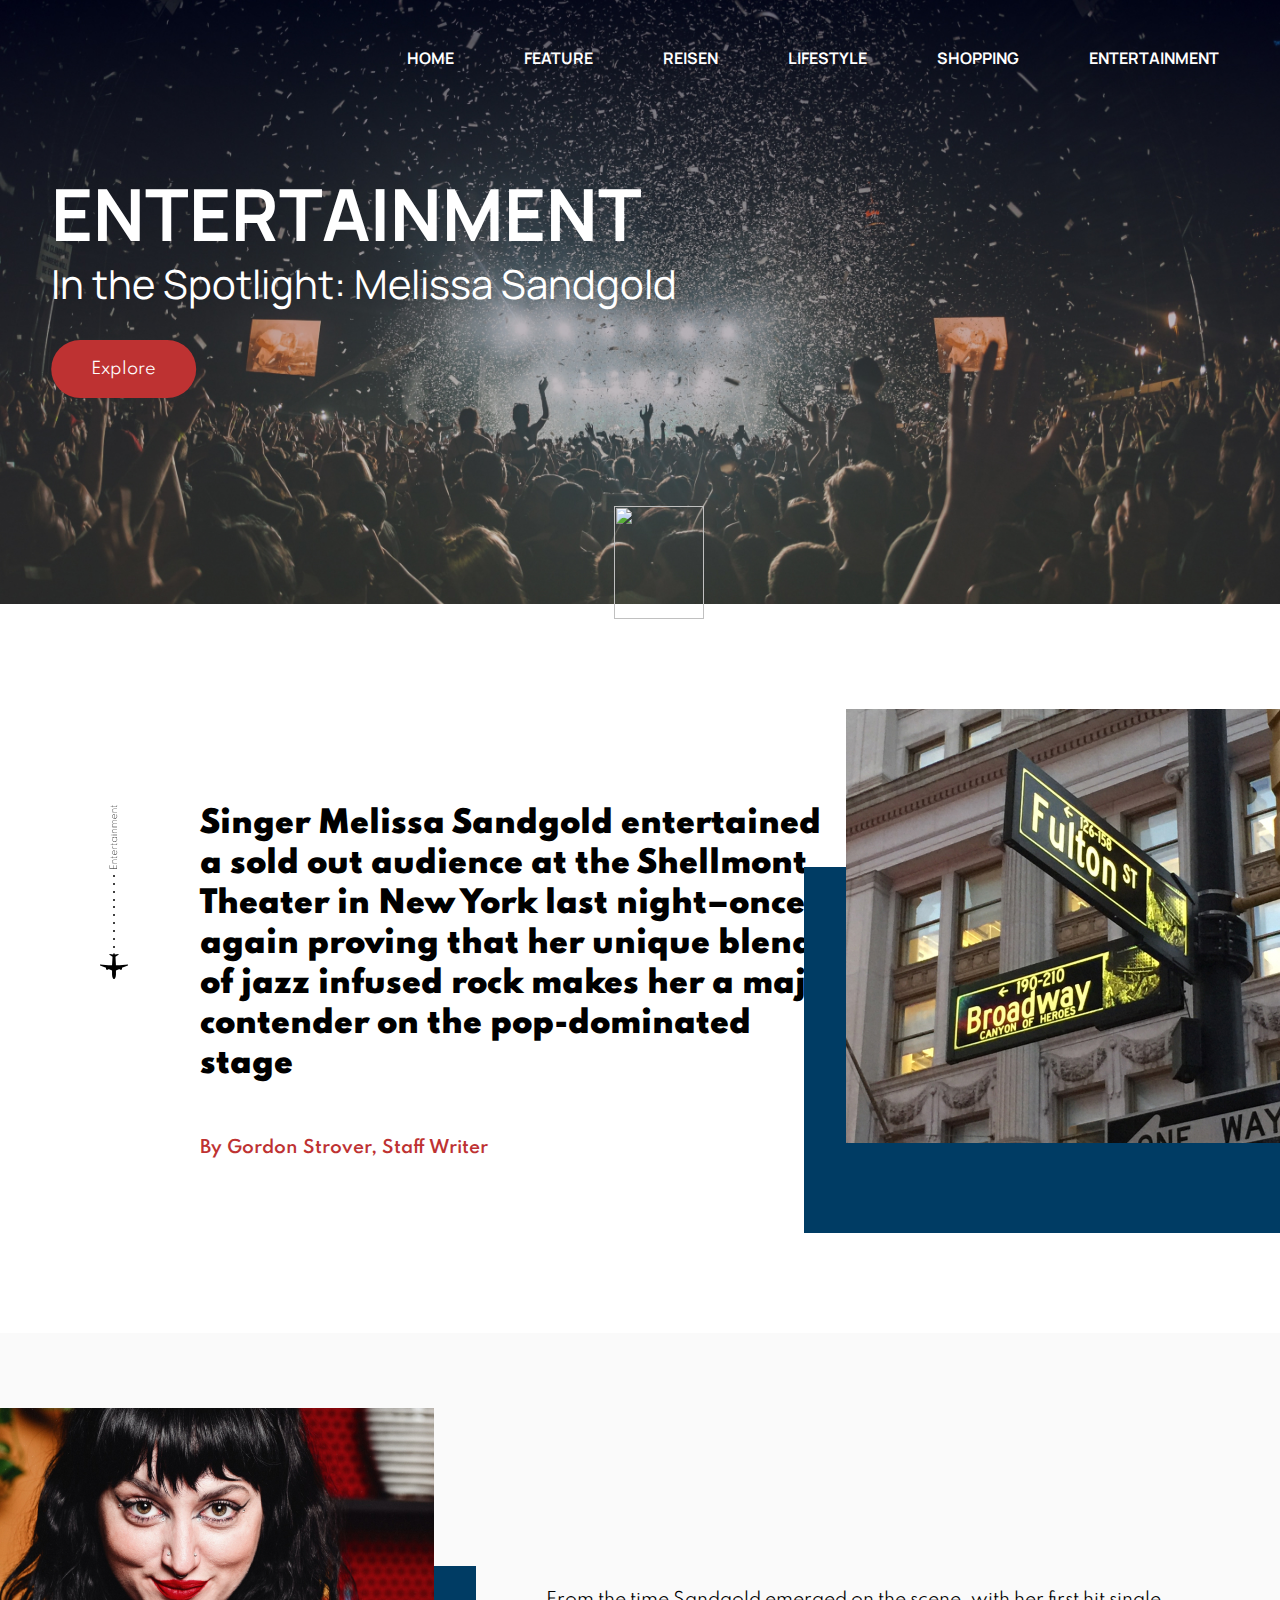
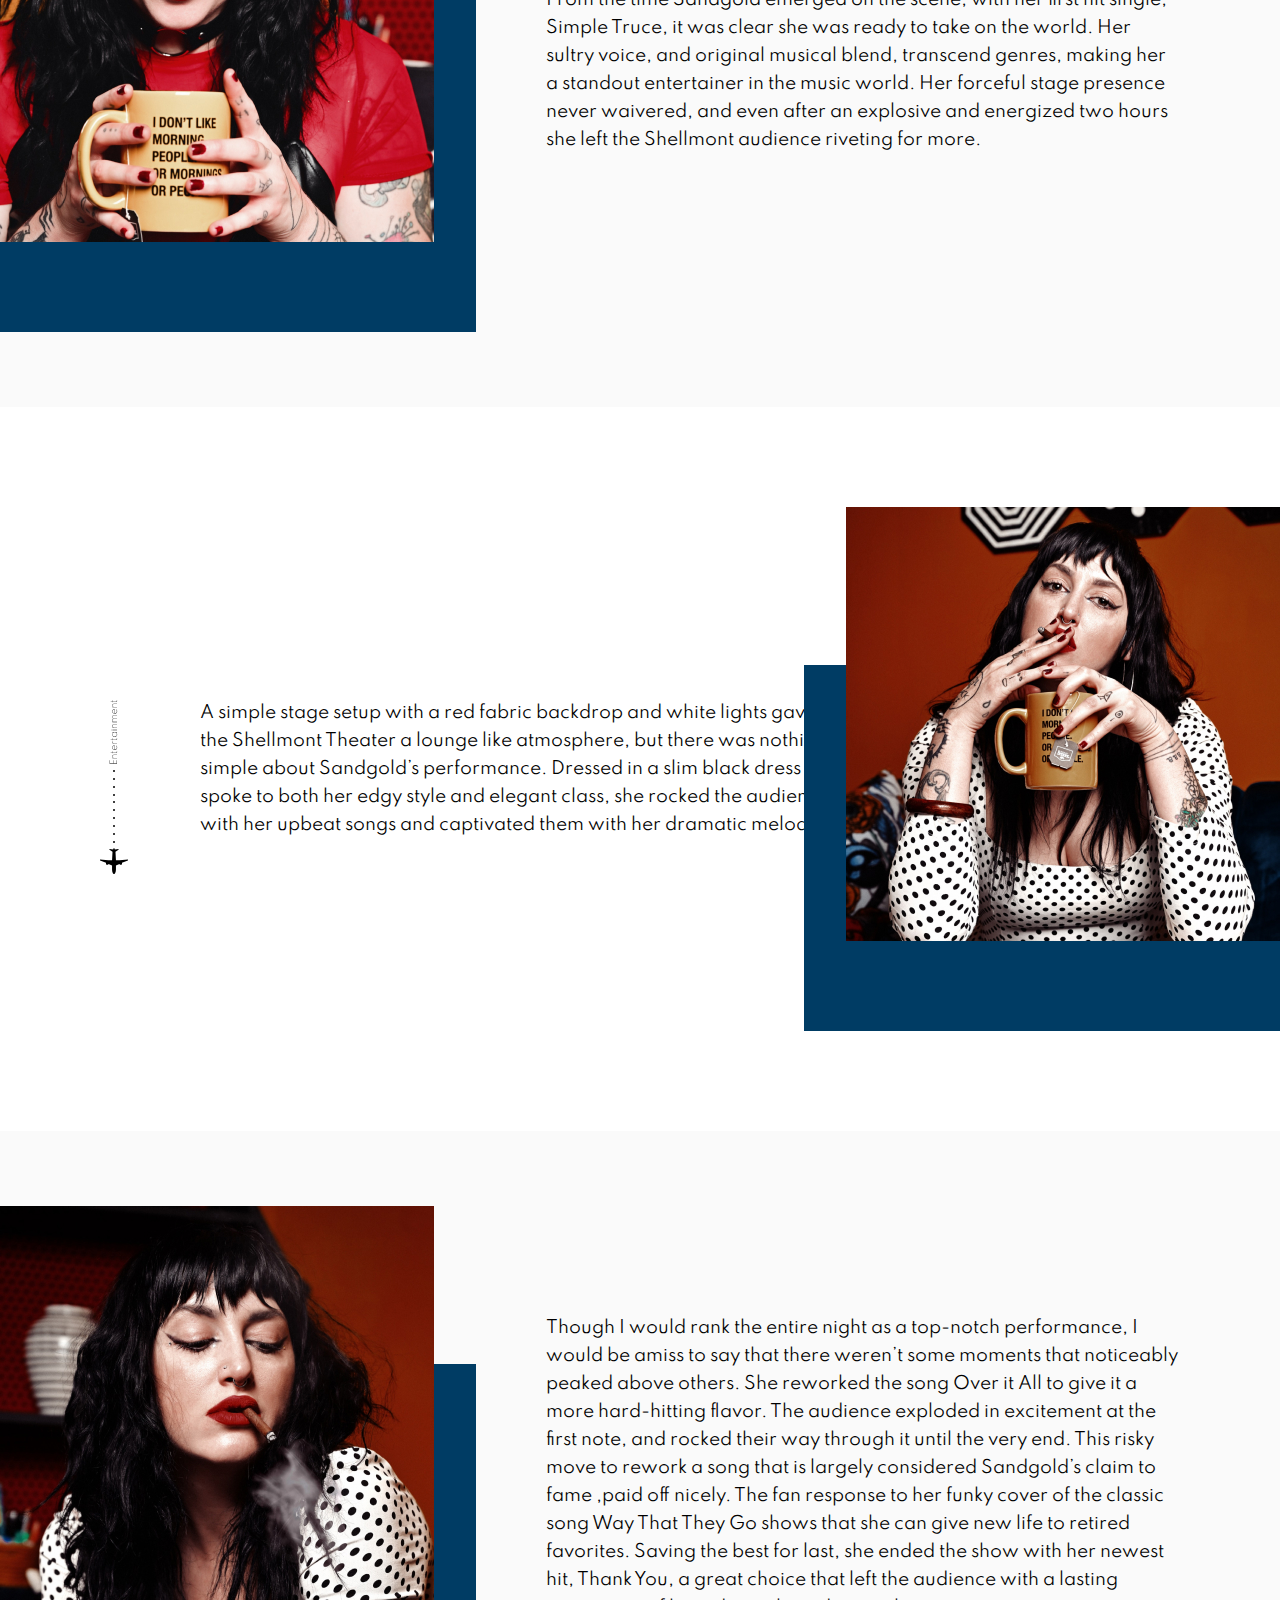
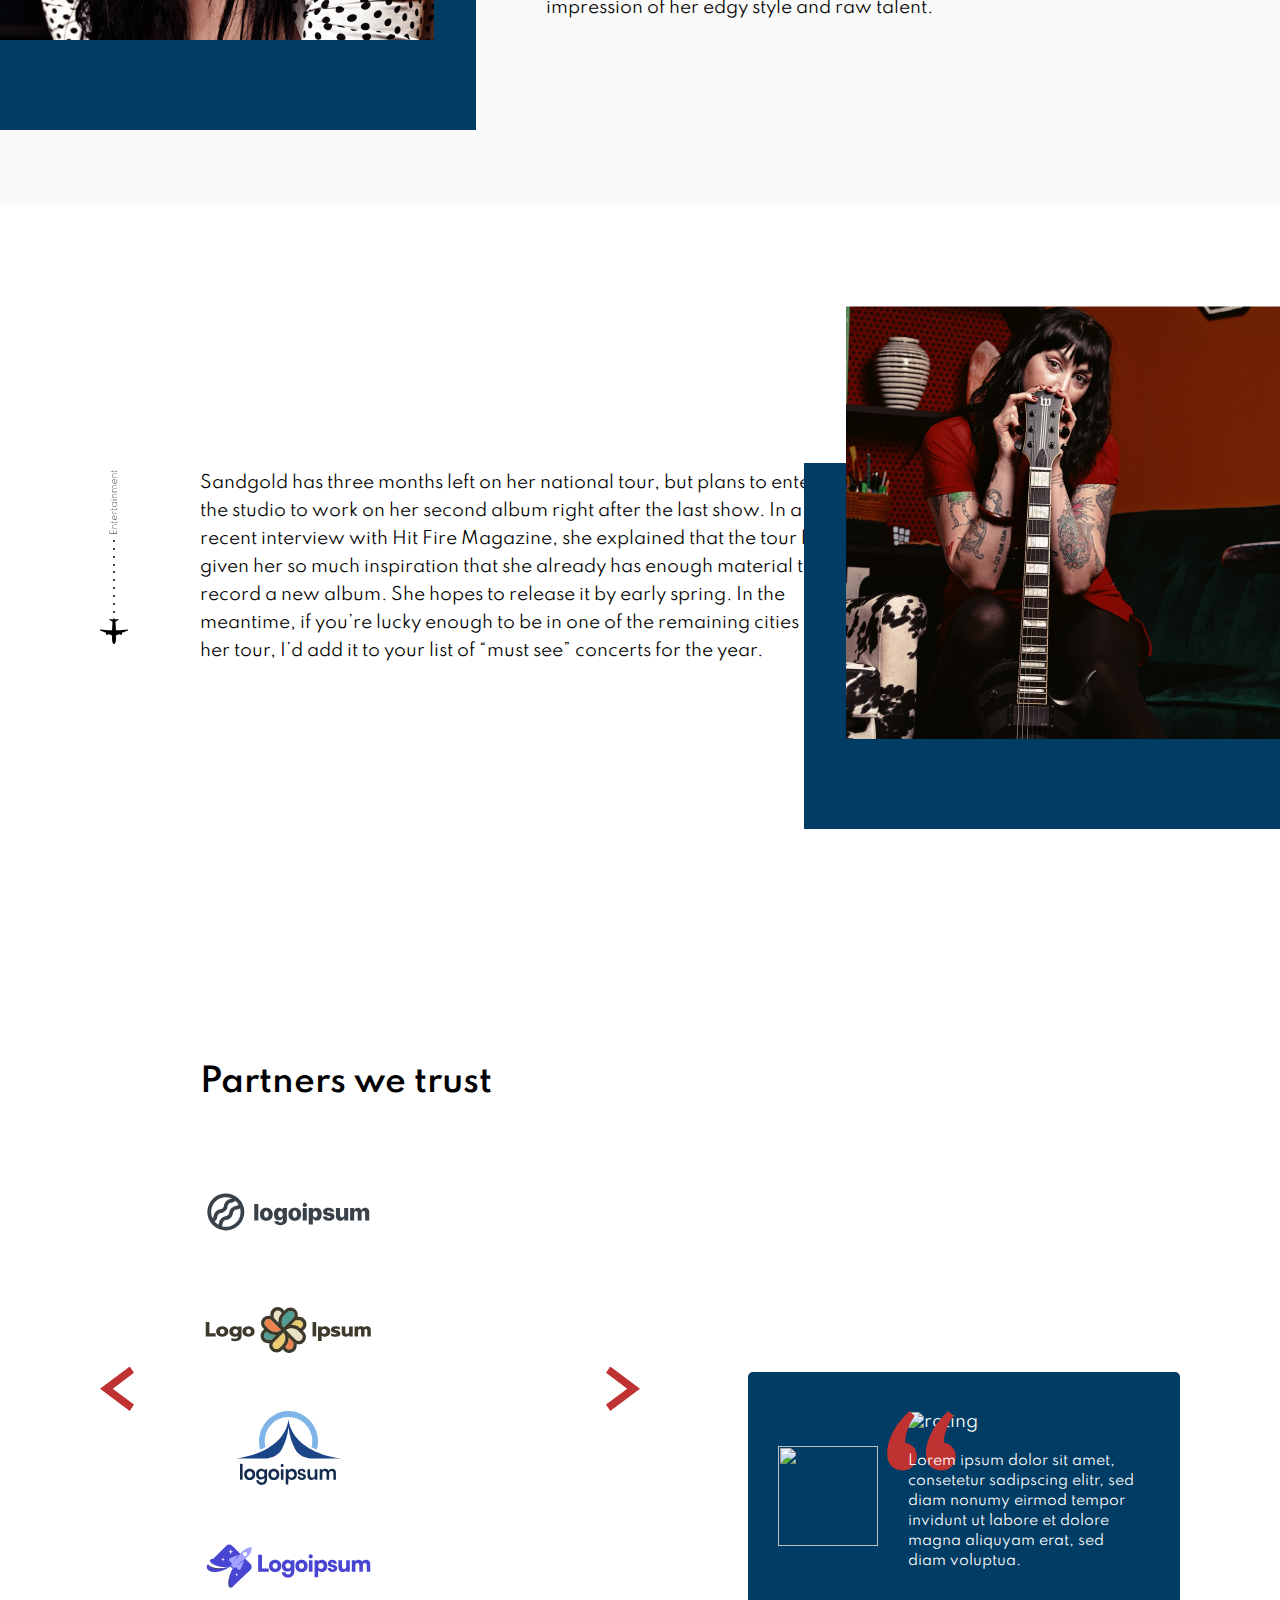
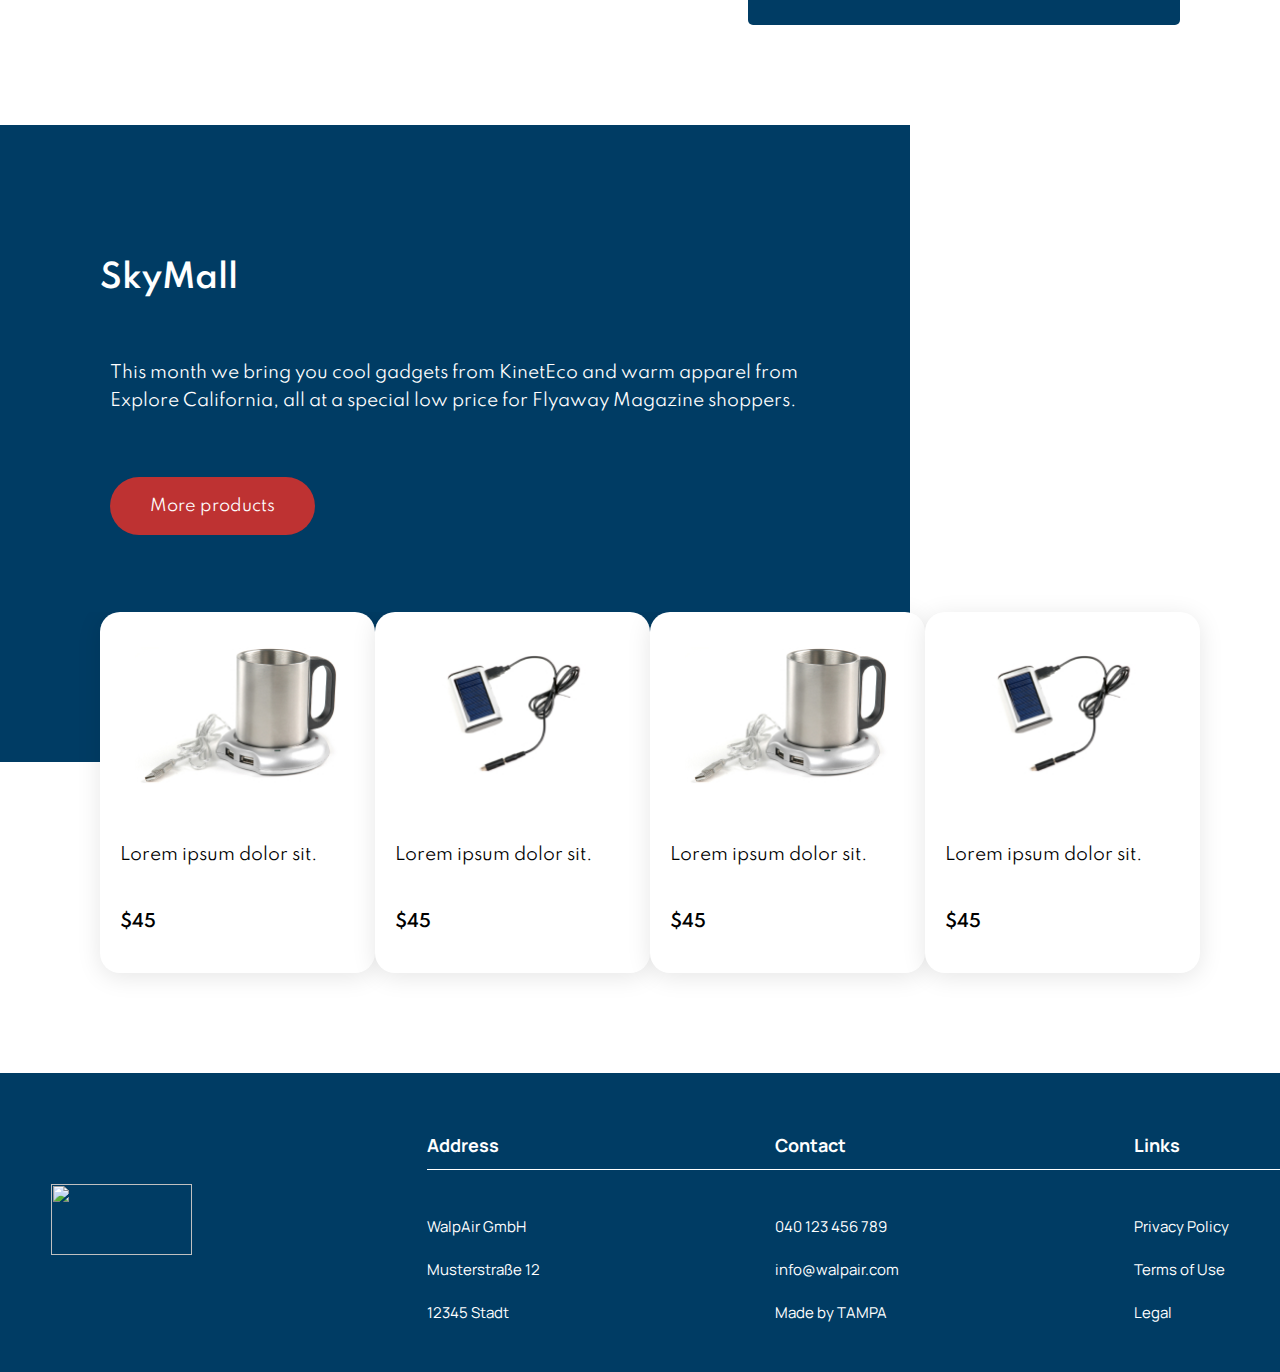
==== commit 350bbba6: "finished i guess(without shopping and responsive" ====
--- a/entertainment.html
+++ b/entertainment.html
@@ -46,7 +46,7 @@
 		<div class="allcont" id="allcont">
 			<div class="icon-txt-img">
 				<div class="text-w700">
-					<h4>Singer Melissa Sandgold entertained a sold out audience at the Shellmont Theater in New York last night–once again proving that her unique blend of jazz infused rock makes her a major contender on the pop-dominated stage</h4>
+					<h4 class="airplane">Singer Melissa Sandgold entertained a sold out audience at the Shellmont Theater in New York last night–once again proving that her unique blend of jazz infused rock makes her a major contender on the pop-dominated stage</h4>
 					<p style="color: #BE3232; font-weight: 600;">By Gordon Strover, Staff Writer</p>
 				</div>
 				<div class="img-shadow shadow-left">
@@ -64,7 +64,7 @@
 			</div>
 			<div class="icon-txt-img">
 				<div class="text-w700">
-					<p>A simple stage setup with a red fabric backdrop and white lights gave the Shellmont Theater a lounge like atmosphere, but there was nothing simple about Sandgold’s performance. Dressed in a slim black dress that spoke to both her edgy style and elegant class, she rocked the audience with her upbeat songs and captivated them with her dramatic melodies.
+					<p class="airplane">A simple stage setup with a red fabric backdrop and white lights gave the Shellmont Theater a lounge like atmosphere, but there was nothing simple about Sandgold’s performance. Dressed in a slim black dress that spoke to both her edgy style and elegant class, she rocked the audience with her upbeat songs and captivated them with her dramatic melodies.
 					</p>
 				</div>
 				<div class="img-shadow shadow-left">
@@ -82,7 +82,7 @@
 			</div>
 			<div class="icon-txt-img">
 				<div class="text-w700">
-					<p>Sandgold has three months left on her national tour, but plans to enter the studio to work on her second album right after the last show. In a recent interview with Hit Fire Magazine, she explained that the tour has given her so much inspiration that she already has enough material to record a new album. She hopes to release it by early spring. In the meantime, if you’re lucky enough to be in one of the remaining cities on her tour, I’d add it to your list of “must see” concerts for the year.
+					<p class="airplane">Sandgold has three months left on her national tour, but plans to enter the studio to work on her second album right after the last show. In a recent interview with Hit Fire Magazine, she explained that the tour has given her so much inspiration that she already has enough material to record a new album. She hopes to release it by early spring. In the meantime, if you’re lucky enough to be in one of the remaining cities on her tour, I’d add it to your list of “must see” concerts for the year.
 					</p>
 				</div>
 				<div class="img-shadow shadow-left">
--- a/css/style.css
+++ b/css/style.css
@@ -364,7 +364,7 @@
 	position: relative;
 }
 
-.text-w700 p:before {
+/* .text-w700 p:before {
 	content: '';
 	display: block;
 	width: 28px;
@@ -373,29 +373,41 @@
 	background-repeat: no-repeat;
 	position: absolute;
 	left: 0;
+} */
+
+
+ .airplane:before {
+    content: '';
+    display: block;
+    width: 28px;
+    height: 177px;
+    background-image: url(../img/side_text.svg);
+    background-repeat: no-repeat;
+    position: absolute;
+    left: 0;
 }
 
 #index .teaser-wrapper:before {
 	background-image: url(../img/flugzeug_home.svg);
 }
 
-#entertainment .text-w700 p:before {
+#entertainment .airplane:before {
 	background-image: url(../img/flugzeug_entertainment.svg);
 }
 
-#feature .text-w700 p:before {
+#feature .airplane:before {
 	background-image: url(../img/flugzeug_feature.svg);
 }
 
-#lifestyle .text-w700 p:before {
+#lifestyle .airplane:before {
 	background-image: url(../img/flugzeug_lifestyle.svg);
 }
 
-#reisen .text-w700 p:before {
+#reisen .airplane:before {
 	background-image: url(../img/flugzeug_reisen.svg);
 }
 
-#shopping .text-w700 p:before {
+#shopping .airplane:before {
 	background-image: url(../img/flugzeug_shopping.svg);
 }
 
